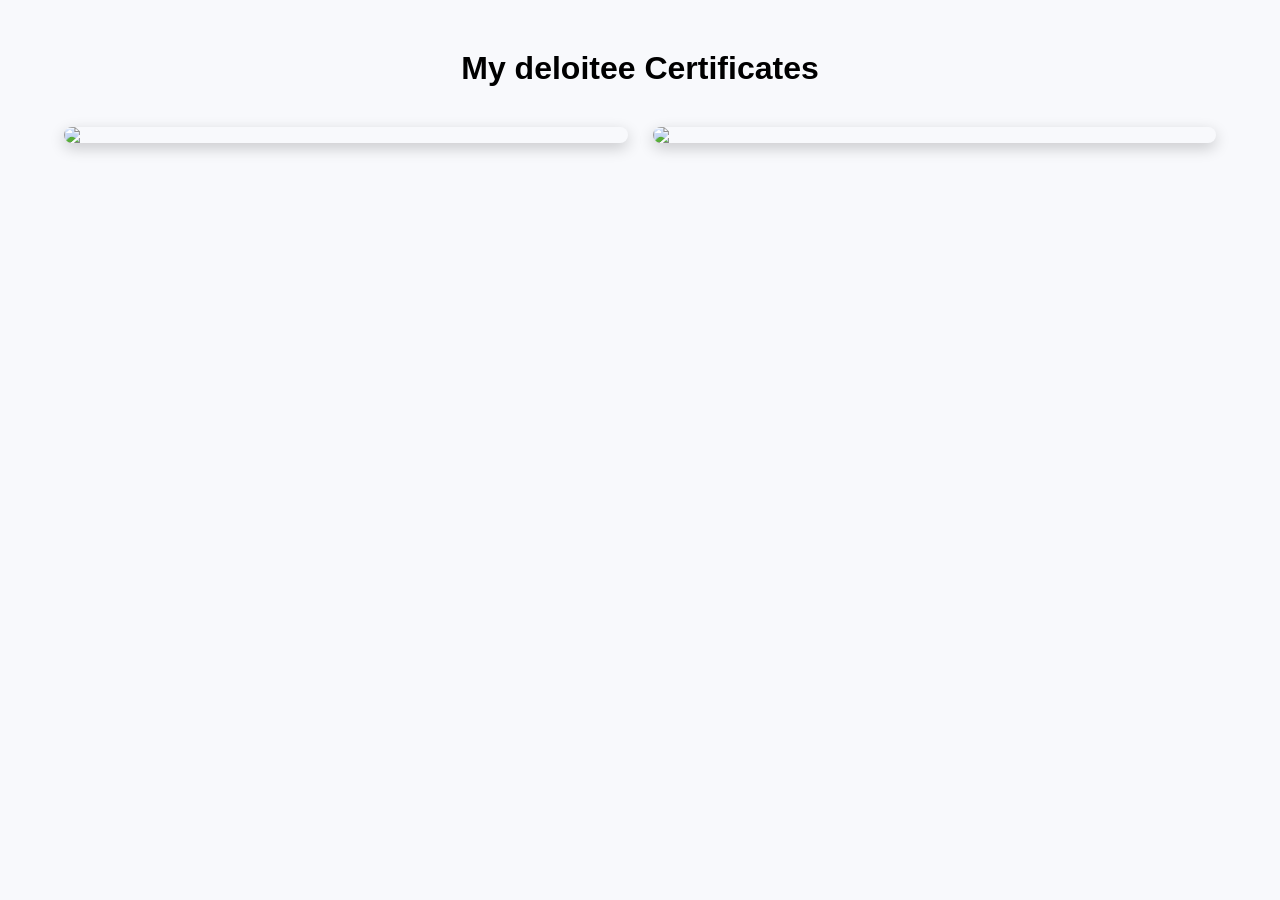
==== deloitee certificates.html @ d4e93d71 "Add files via upload" ====
<!DOCTYPE html>
<html lang="en">

<head>
    <style>
        body {
            font-family: Arial;
            background: #f8f9fc;
            margin: 0;
        }
        
        .container {
            width: 90%;
            margin: 50px auto;
        }
        
        h1 {
            text-align: center;
            margin-bottom: 40px;
        }
        
        .grid {
            display: grid;
            grid-template-columns: repeat(auto-fit, minmax(300px, 1fr));
            gap: 25px;
        }
        
        .grid img {
            width: 100%;
            border-radius: 15px;
            box-shadow: 0 5px 15px rgba(0, 0, 0, .2);
            transition: .3s;
        }
        
        .grid img:hover {
            transform: scale(1.03);
        }
    </style>
</head>

<body>

    <div class="container">

        <h1>My deloitee Certificates</h1>

        <div class="grid">

            <img src="C:\Users\Admin\Desktop\certificates\cerificate.png">

            <img src="C:\Users\Admin\Desktop\certificates\Screenshot (2145).png">







        </div>

    </div>

</body>

</html>
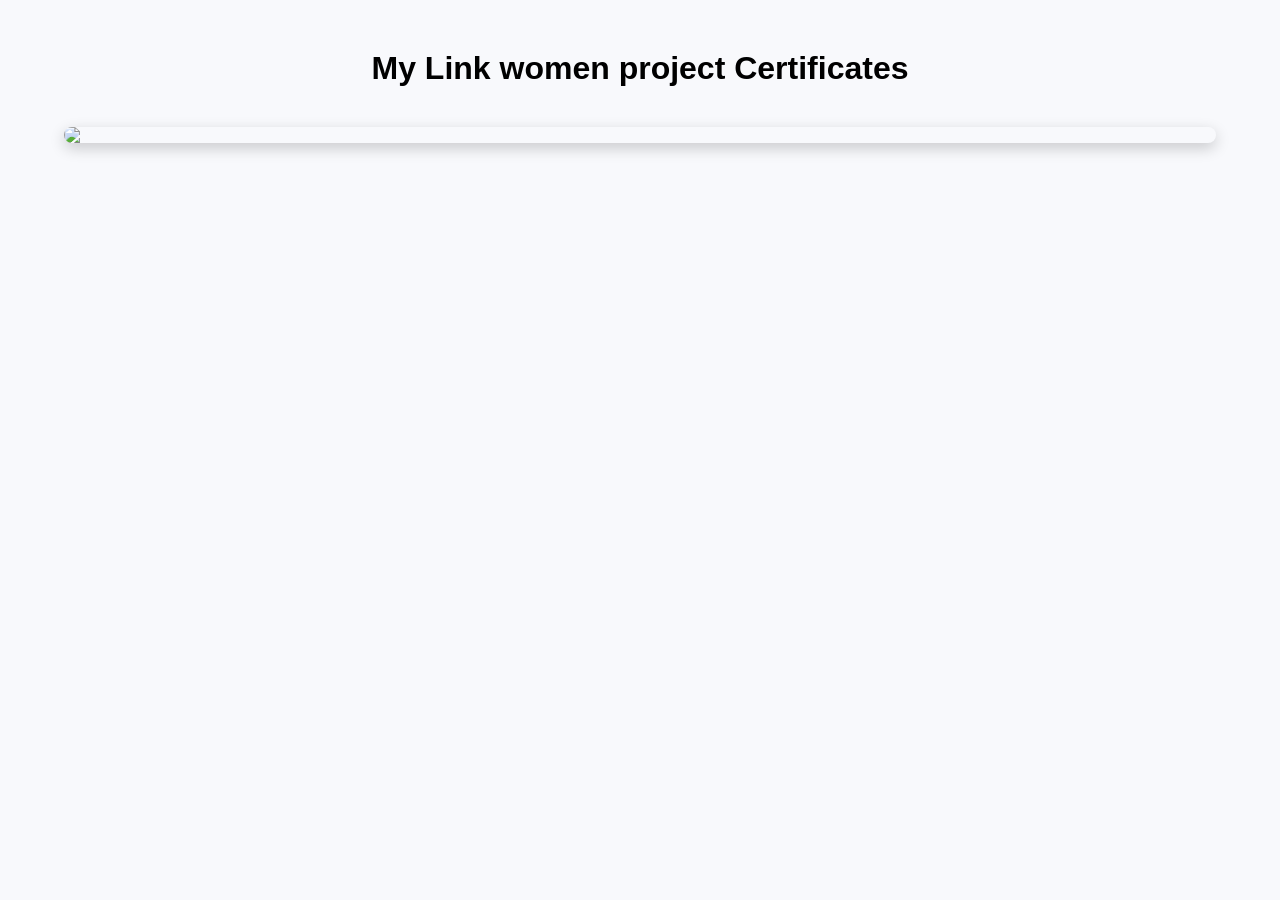
==== commit f1e2e1d3: "Update deloitee certificates.html" ====
--- a/deloitee certificates.html
+++ b/deloitee certificates.html
@@ -42,13 +42,13 @@
 
     <div class="container">
 
-        <h1>My deloitee Certificates</h1>
+        <h1>My Link women project Certificates</h1>
 
         <div class="grid">
 
-            <img src="C:\Users\Admin\Desktop\certificates\cerificate.png">
+            <img src="linked women soft skill project certificate.jpeg">
 
-            <img src="C:\Users\Admin\Desktop\certificates\Screenshot (2145).png">
+
 
 
 
@@ -62,4 +62,4 @@
 
 </body>
 
-</html>+</html>
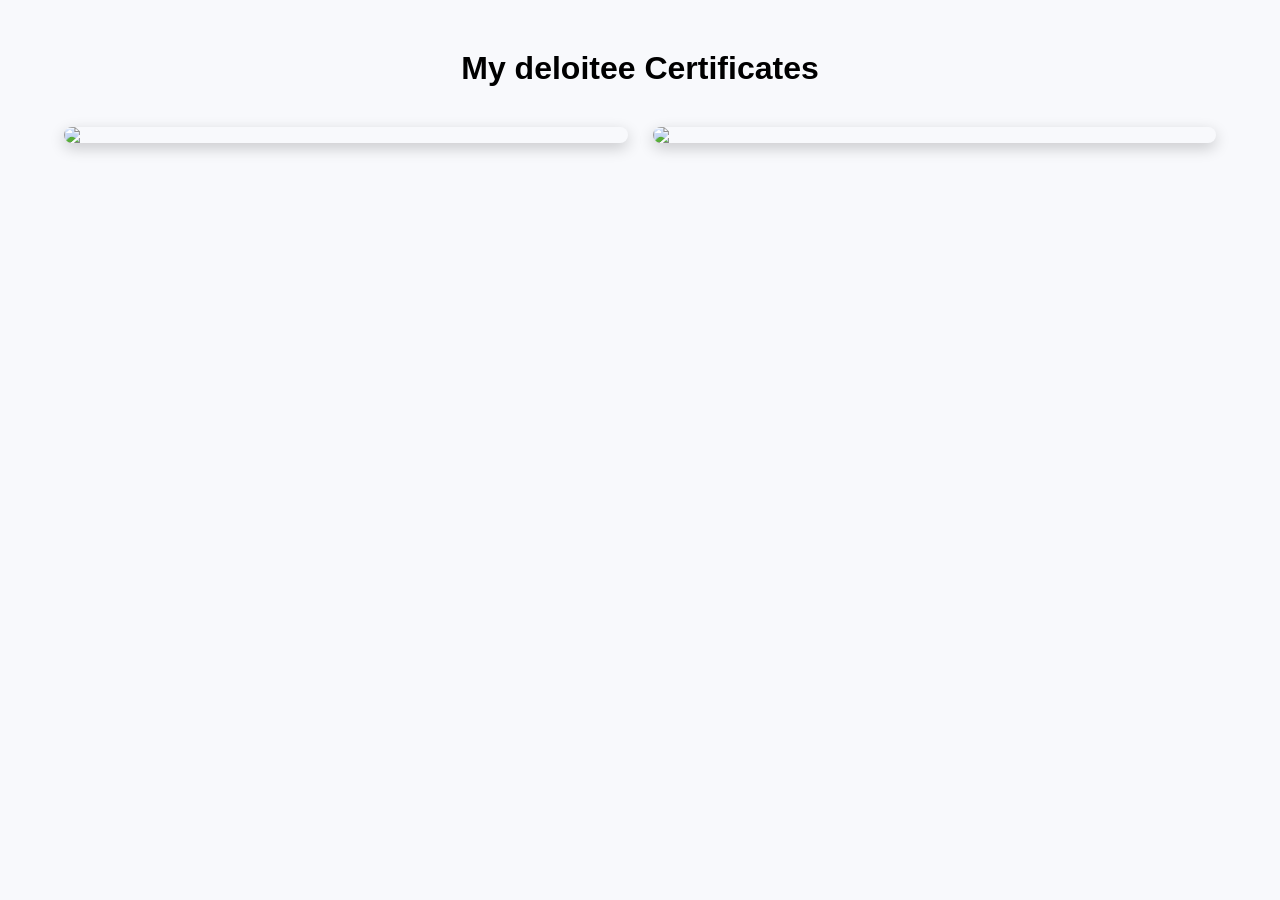
==== commit b113741c: "Update deloitee certificates.html" ====
--- a/deloitee certificates.html
+++ b/deloitee certificates.html
@@ -42,13 +42,13 @@
 
     <div class="container">
 
-        <h1>My Link women project Certificates</h1>
+        <h1>My deloitee Certificates</h1>
 
         <div class="grid">
 
-            <img src="linked women soft skill project certificate.jpeg">
+            <img src="cerificate.png">
 
-
+            <img src="Screenshot (2145).png">
 
 
 
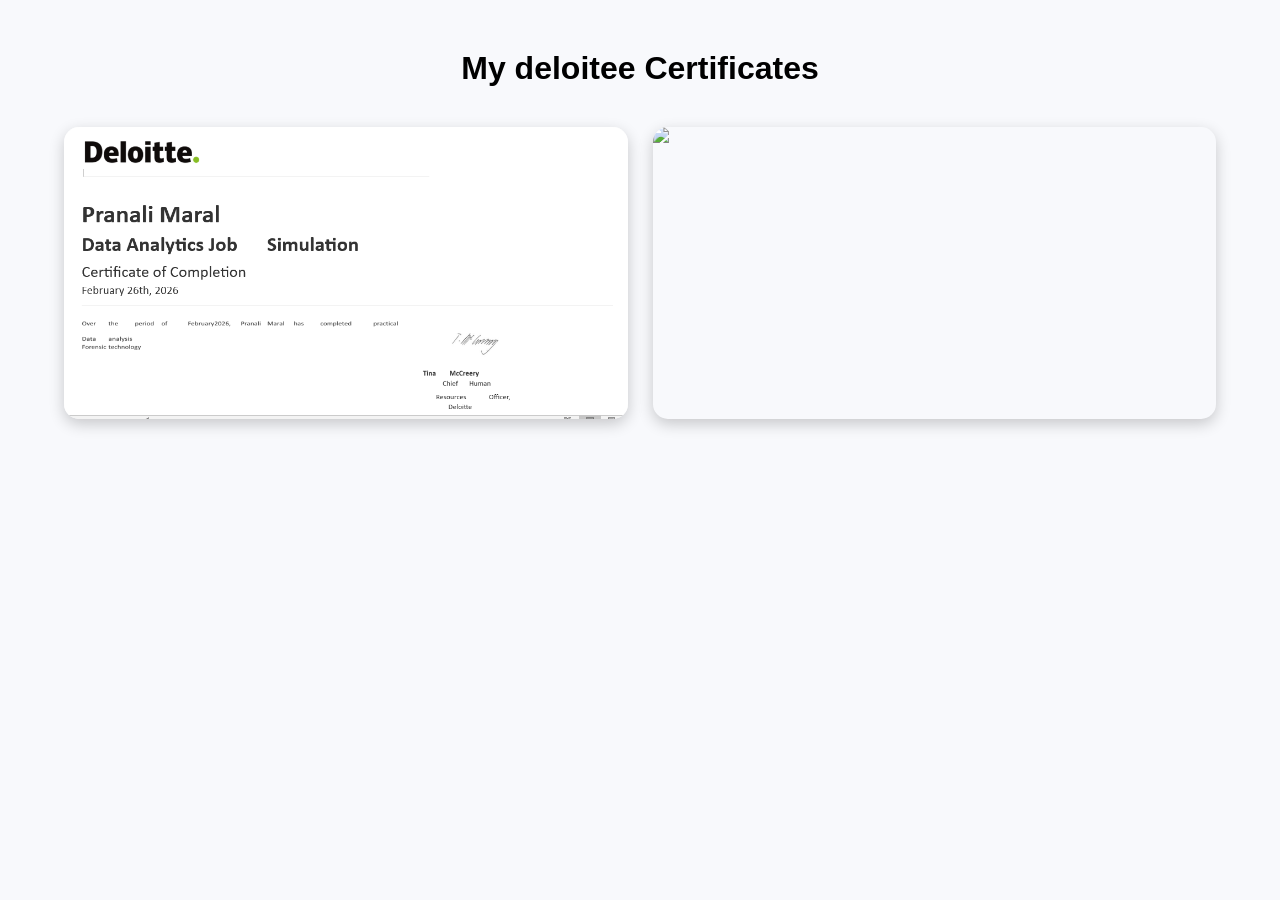
==== commit 978a011c: "Update deloitee certificates.html" ====
--- a/deloitee certificates.html
+++ b/deloitee certificates.html
@@ -46,7 +46,7 @@
 
         <div class="grid">
 
-            <img src="cerificate.png">
+            <img src="images/cerificate.png">
 
             <img src="Screenshot (2145).png">
 
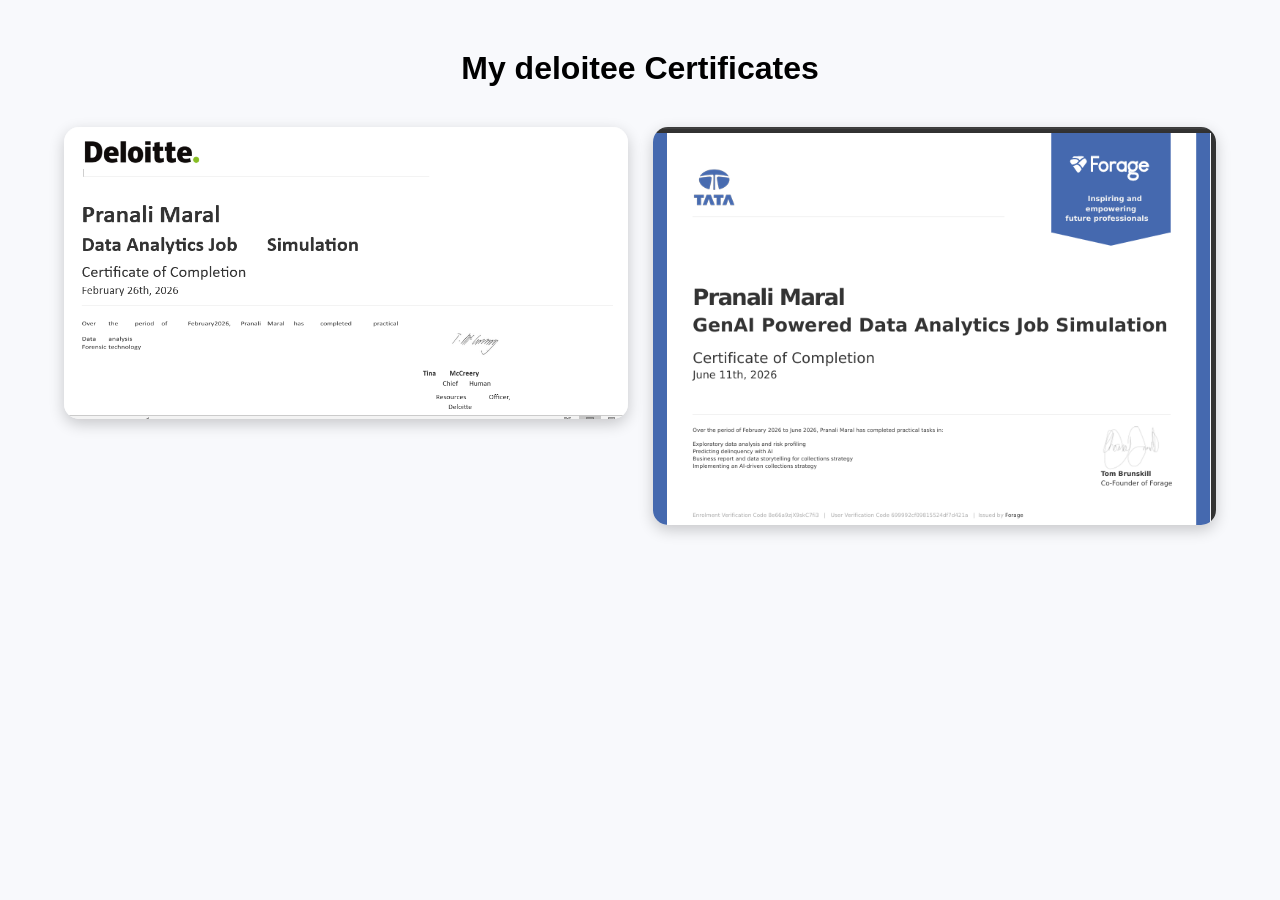
==== commit 1bcbc1b7: "Update deloitee certificates.html" ====
--- a/deloitee certificates.html
+++ b/deloitee certificates.html
@@ -48,7 +48,7 @@
 
             <img src="images/cerificate.png">
 
-            <img src="Screenshot (2145).png">
+            <img src="images/Screenshot (2145).png">
 
 
 
